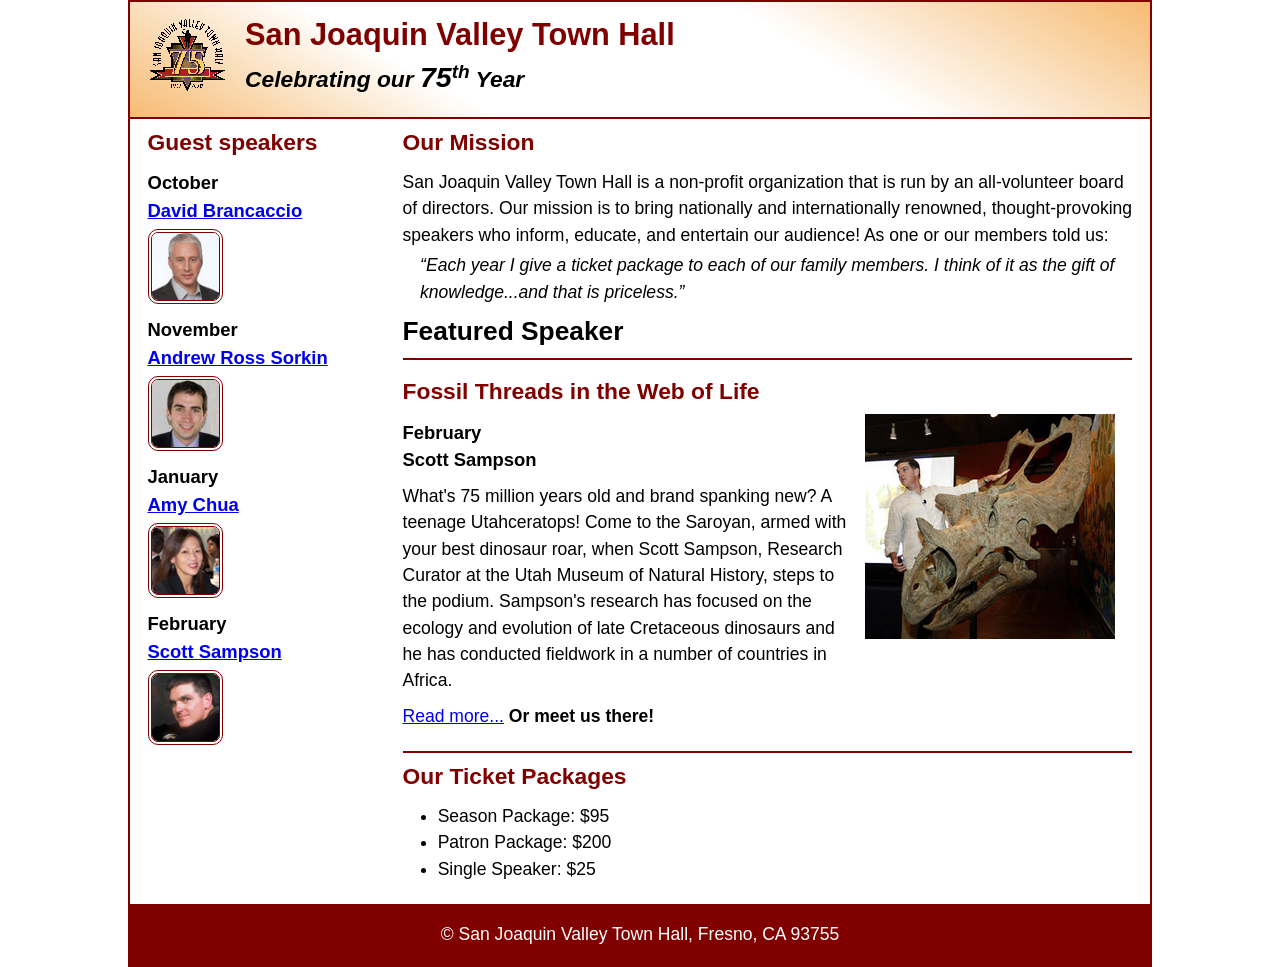
==== index.html @ a7527fa3 "Add files via upload" ====
<!DOCTYPE html>
<html lang="en">

<head>
	<meta charset="utf-8">
	<title>San Joaquin Valley Town Hall</title>
	<meta name="viewport" content="width=device-width, initial-scale=1">
	<link rel="icon" href="images/favicon.ico">
	<link rel="stylesheet" href="styles/main.css">
</head>

<body>
	<header>
		<img src="images/town_hall_logo.gif" alt="Town Hall logo">
		<h2>San Joaquin Valley Town Hall</h2>
		<h3>Celebrating our <em class="large">75</em><sup>th</sup> Year</h3>
	</header>
	<main>
		<aside>
			<h2>Guest speakers</h2>
			<h3>October<br><a href="speakers/brancaccio.html">David Brancaccio</a></h3>
			<img src="images/brancaccio75.jpg" alt="David Brancaccio photo">
			<h3>November<br><a href="speakers/sorkin.html">Andrew Ross Sorkin</a></h3>
			<img src="images/sorkin75.jpg" alt="Andrew Ross Sorkin photo">
			<h3>January<br><a href="speakers/chua.html">Amy Chua</a></h3>
			<img src="images/chua75.jpg" alt="Amy Chua photo">
			<h3>February<br><a href="speakers/sampson.html">Scott Sampson</a></h3>
			<img src="images/sampson75.jpg" alt="Scott Sampson photo">
		</aside>

		<section>
			<h2>Our Mission</h2>
			<p>San Joaquin Valley Town Hall is a non-profit organization that is run by an 
				all-volunteer board of directors. Our mission is to bring nationally and 
				internationally renowned, thought-provoking speakers who inform, educate, 
				and entertain our audience! As one or our members told us:</p>
			<blockquote>&ldquo;Each year I give a ticket package to each of our family members. 
				I think of it as the gift of knowledge...and that is priceless.&rdquo;</blockquote>

			<h1>Featured Speaker</h1>
			<article class="featured">
				<h2>Fossil Threads in the Web of Life</h2>
				<img src="images/sampson_dinosaur.jpg" alt="Scott Sampson with dinosaur">
				<h3>February<br>
				Scott Sampson</h3>
				<p>What's 75 million years old and brand spanking new? A teenage Utahceratops! 
				Come to the Saroyan, armed with your best dinosaur roar, when Scott Sampson, Research 
				Curator at the Utah Museum of Natural History, steps to the podium. Sampson's research 
				has focused on the ecology and evolution of late Cretaceous dinosaurs and he has conducted 
				fieldwork in a number of countries in Africa.</p>
				<p><a href="speakers/sampson.html">Read more...</a>&nbsp;<b>Or meet us there!</b></p>
			</article>

			<h2>Our Ticket Packages</h2>
			<ul>
				<li>Season Package: $95</li>
				<li>Patron Package: $200</li>
				<li>Single Speaker: $25</li>
			</ul>
		</section>	
	</main>
	<footer>
		<p>&copy; San Joaquin Valley Town Hall, Fresno, CA 93755</p>
	</footer>
</body>
</html>
---- styles/main.css ----
/* custom property */
:root {
	--accent-color: #800000;  /* could also be coded #800 */
	--gradient-color: #f6bb73;
}

/* reset */
* {
	margin: 0;
	padding: 0;
	box-sizing: border-box;
}

/* default styles */
body {
	font-family: Arial, Helvetica, sans-serif;
    font-size: calc(15px + .2vw);
	width: min(80%, 1024px);
	line-height: 1.5;
	margin: auto;
	border: 2px solid var(--accent-color);
}
h1, h2, h3, p, ul {
	padding: .25em 0;
}
a:hover, a:focus{
	font-style: italic;
	color: var(--accent-color);
}
h1 {
	font-size: 150%;
}
h2 {
	font-size: 130%;
	color: var(--accent-color);
}
h3 {
	font-size: 105%;
}
ul {
	margin-left: 2em;
}

/* the styles for the header */
header {
	line-height: 1.2;
	border-bottom: 2px solid var(--accent-color);
	background-image: linear-gradient(
	    30deg, var(--gradient-color) 0%, white 30%, white 65%, var(--gradient-color) 100%);
	& h2 {
		font-size: 175%;
		padding: .5em 0 0 0;
	}
	& h3 {
		font-size: 130%;
		font-style: italic;
		padding-bottom: 1em;
	}
	& img {
		width: clamp(40px, 15%, 80px);
		float: left;
		margin: .75em 1em;
	}
}

/* the styles for the main content */
main {
	display: flex;
	clear: left;
	padding: 0 1em 1em;
	& blockquote {
		font-style: italic;
		padding-left: 1em;
	}
	& h3 + img { /* speaker images */
		width: clamp(40px, 50%, 75px);
		border: 4px double var(--accent-color);
		border-radius: 10px;
	}
}

/* the styles for the section */
section {
	flex-basis: 75%;
	padding-left: .5em;
	& img {
		width: clamp(100px, 50%, 250px);
		float: right;
		margin: 0 1em .25em;
	}
}

/* the styles for the aside */
aside {
	flex-basis: 25%;
	padding-right: .5em;
}

/* the styles for the footer */
footer {
	background-color: var(--accent-color);
	& p {
		text-align: center;
		color: white;
		padding: 1em 0;
	}
}

/* CSS class */
.featured {
	border-top: 2px solid var(--accent-color);
	border-bottom: 2px solid var(--accent-color);
	padding: .5em 0 1em;
}
.speaker {
	& h1 {
		color: var(--accent-color);
	}
	& h2 {
		color: black;
	}
	& p {
		padding: .5em 0; 
	}	
}
.large {
	font-size: 125%;
}
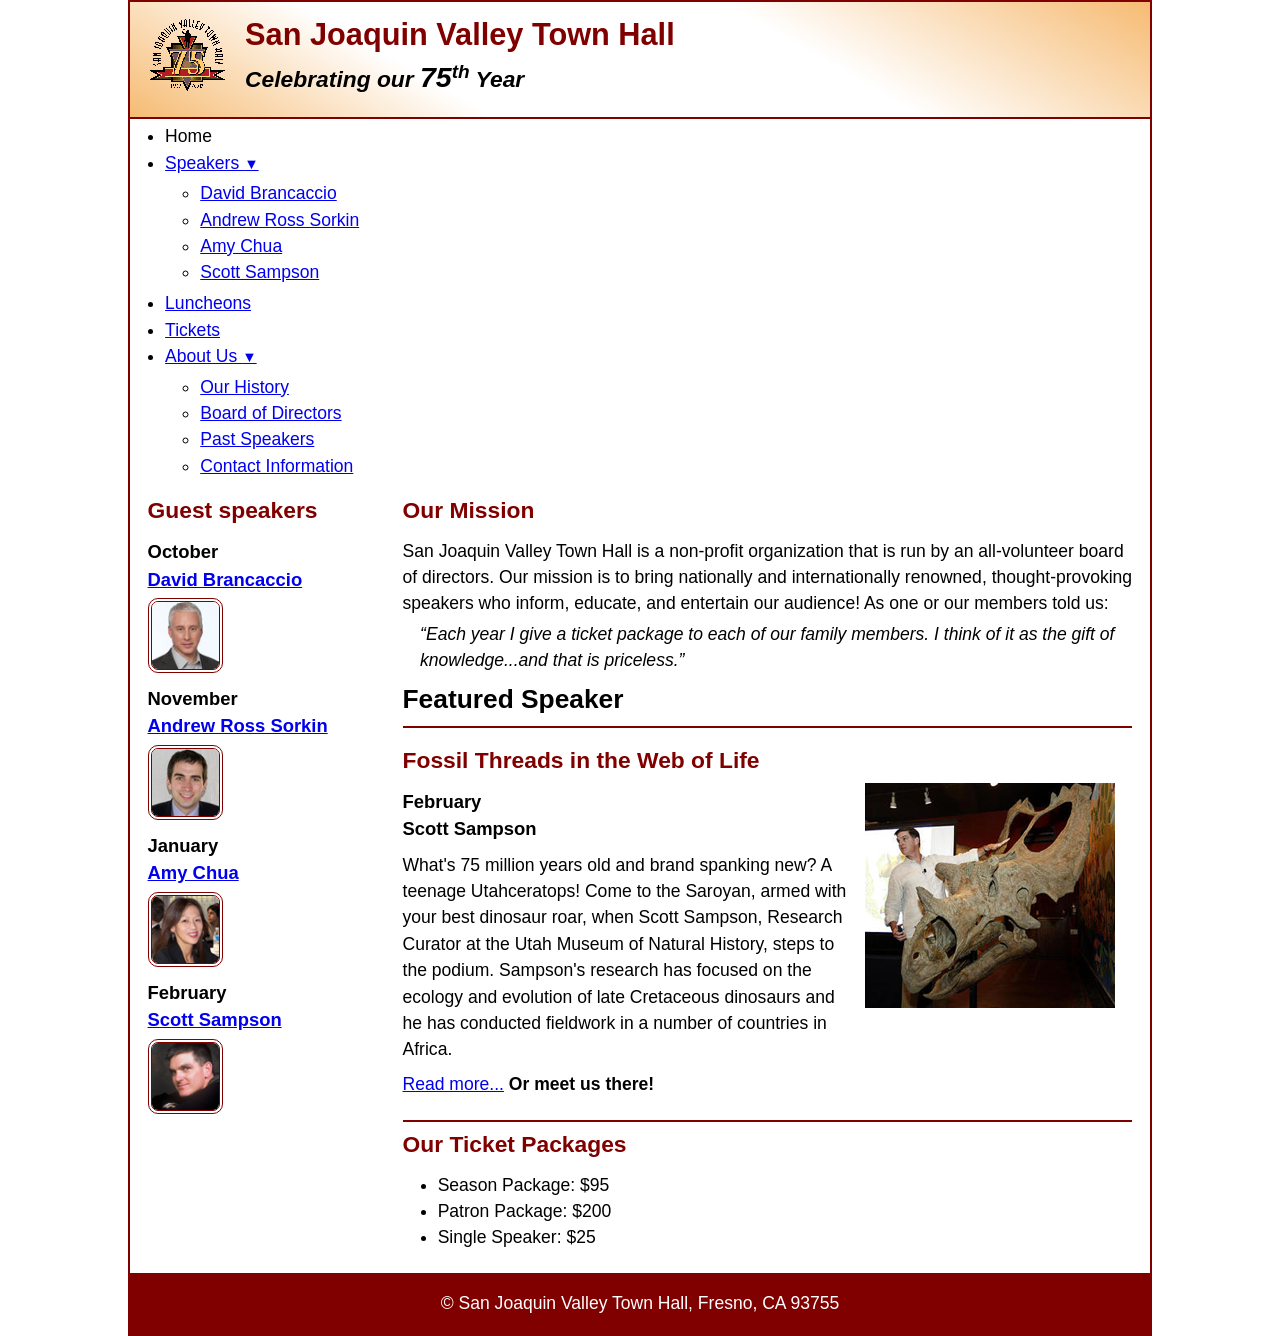
==== commit a64db736: "Add navigation bar to index.html Added navigation bar with menu items for Speakers, Luncheons, Ticke" ====
--- a/index.html
+++ b/index.html
@@ -15,7 +15,37 @@
 		<h2>San Joaquin Valley Town Hall</h2>
 		<h3>Celebrating our <em class="large">75</em><sup>th</sup> Year</h3>
 	</header>
-	<main>
+
+<nav class="navbar">
+    <ul class="menu">
+        <li><a class="current">Home</a></li>
+
+        <li>
+            <a href="#">Speakers <small>&#9660;</small></a>
+            <ul class="submenu">
+                <li><a href="speakers/brancaccio.html">David Brancaccio</a></li>
+                <li><a href="speakers/sorkin.html">Andrew Ross Sorkin</a></li>
+                <li><a href="speakers/chua.html">Amy Chua</a></li>
+                <li><a href="speakers/sampson.html">Scott Sampson</a></li>
+            </ul>
+        </li>
+
+        <li><a href="#">Luncheons</a></li>
+        <li><a href="#">Tickets</a></li>
+
+        <li>
+            <a href="#">About Us <small>&#9660;</small></a>
+            <ul class="submenu">
+                <li><a href="#">Our History</a></li>
+                <li><a href="#">Board of Directors</a></li>
+                <li><a href="#">Past Speakers</a></li>
+                <li><a href="#">Contact Information</a></li>
+            </ul>
+        </li>
+    </ul>
+</nav>
+
+<main>
 		<aside>
 			<h2>Guest speakers</h2>
 			<h3>October<br><a href="speakers/brancaccio.html">David Brancaccio</a></h3>
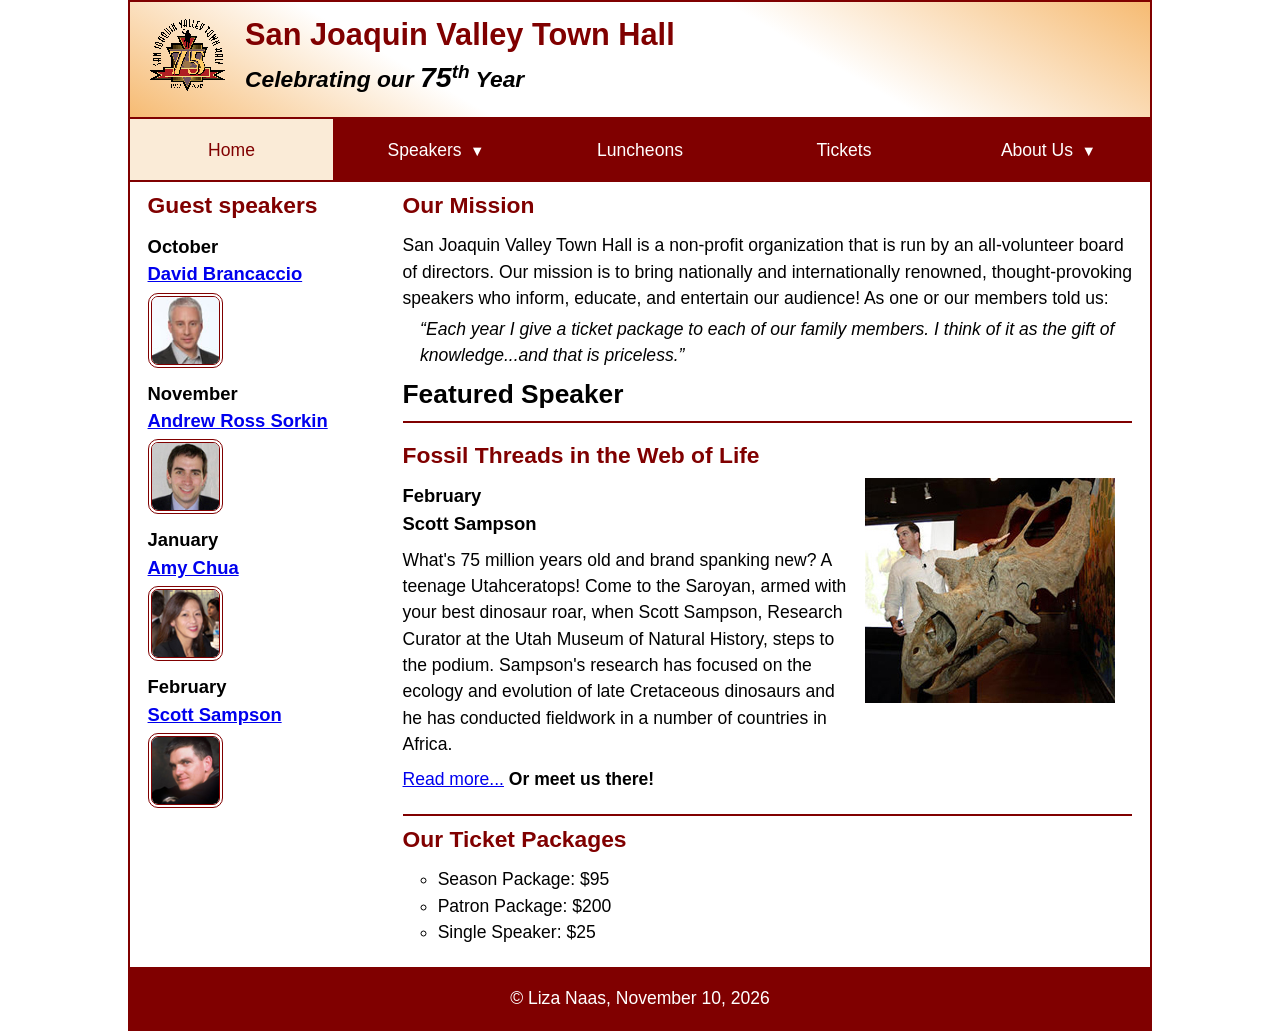
==== commit 4145b753: "Modify footer with author and date information Updated footer to include author name and date." ====
--- a/index.html
+++ b/index.html
@@ -90,7 +90,7 @@
 		</section>	
 	</main>
 	<footer>
-		<p>&copy; San Joaquin Valley Town Hall, Fresno, CA 93755</p>
+		<p>&copy; Liza Naas, November 10, 2026</p>
 	</footer>
 </body>
 </html>
--- a/styles/main.css
+++ b/styles/main.css
@@ -1,7 +1,10 @@
 /* custom property */
 :root {
-	--accent-color: #800000;  /* could also be coded #800 */
-	--gradient-color: #f6bb73;
+    --accent-color: #800000;
+    --gradient-color: #f6bb73;
+    --menu-light: white;
+    --menu-mid: antiquewhite;
+    --menu-dark: #800000;
 }
 
 /* reset */
@@ -125,4 +128,80 @@
 }
 .large {
 	font-size: 125%;
-}+}
+
+/* Chapter 7 - Navigation menu */
+.navbar {
+    background-color: var(--accent-color);
+}
+
+.navbar a {
+    display: block;
+    padding: 1em;
+    margin: 0 1px 2px;
+    text-decoration: none;
+    color: var(--menu-light);
+}
+
+.navbar a:hover,
+.navbar a:focus,
+.navbar a.current {
+    background-color: var(--menu-mid);
+    color: var(--menu-dark);
+    font-style: normal;
+}
+
+.navbar ul {
+    margin: 0;
+    padding: 0;
+    list-style: none;
+}
+
+/* Horizontal navigation */
+.menu {
+    display: flex;
+    flex-wrap: wrap;
+}
+
+.menu > li {
+    flex-basis: 20%;
+    text-align: center;
+    position: relative;
+}
+
+.menu small {
+    margin-left: .25em;
+}
+
+/* Dropdown navigation */
+.submenu {
+    display: none;
+    position: absolute;
+    top: 100%;
+    left: 0;
+    right: 0;
+    z-index: 10;
+    background-color: var(--accent-color);
+}
+
+.menu > li:hover > .submenu,
+.menu > li:focus-within > .submenu {
+    display: block;
+}
+
+.submenu > li a {
+    margin: 0 2px 2px;
+}
+
+.menu > li:first-child > a {
+    margin-left: 0;
+}
+
+.menu > li:last-child > a {
+    margin-right: 0;
+}
+
+/* Circle bullets for ticket packages */
+section ul {
+    list-style-type: circle;
+}
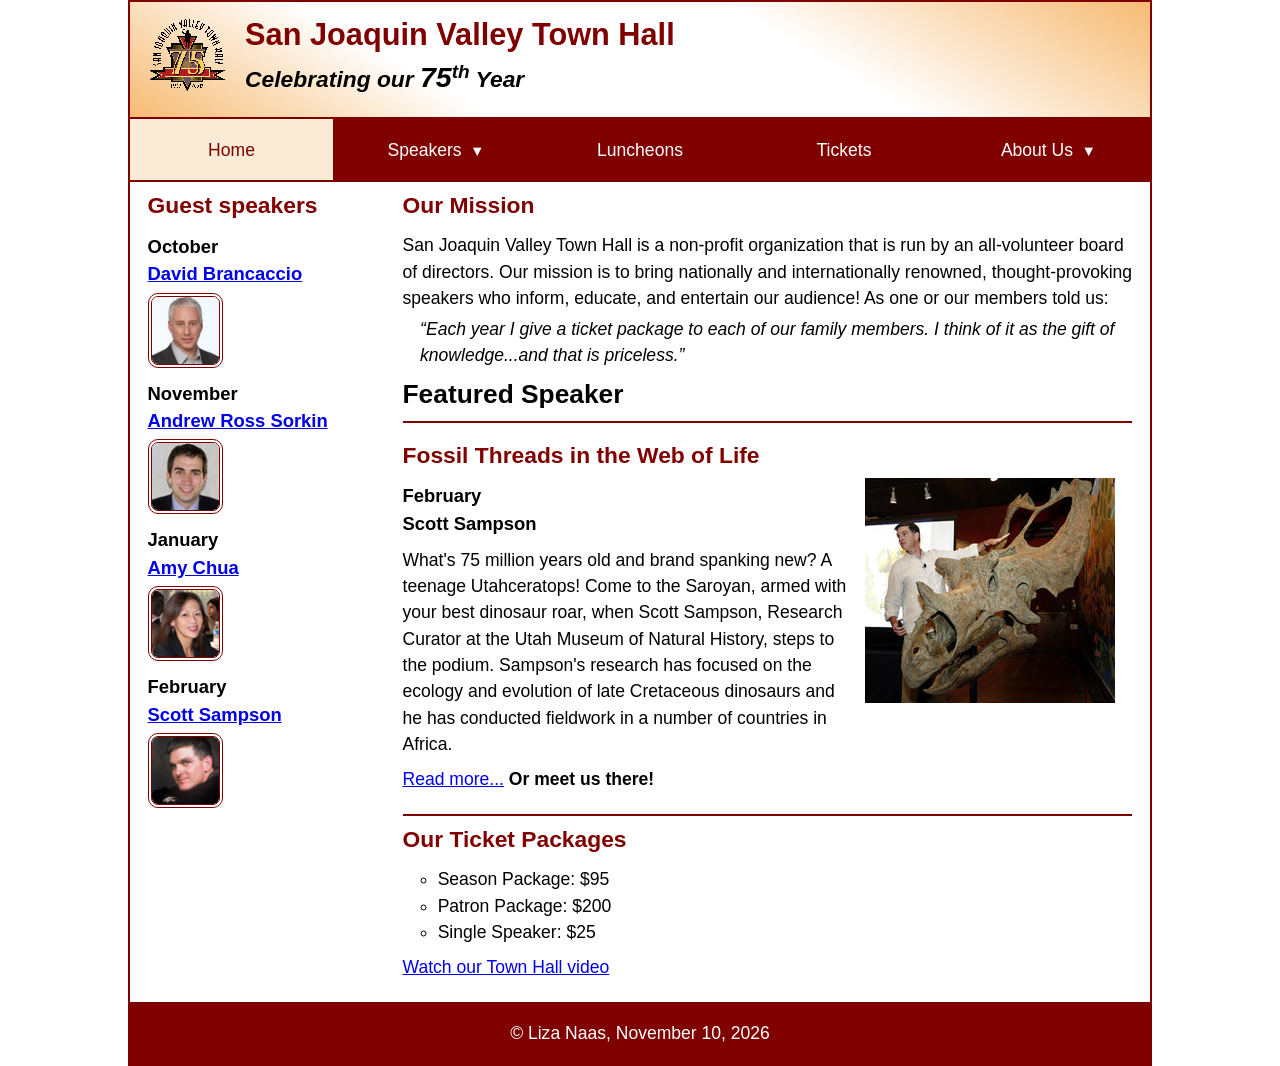
==== commit be221b7d: "Add video link to Town Hall section Added a video link to the Town Hall section." ====
--- a/index.html
+++ b/index.html
@@ -81,12 +81,21 @@
 				<p><a href="speakers/sampson.html">Read more...</a>&nbsp;<b>Or meet us there!</b></p>
 			</article>
 
-			<h2>Our Ticket Packages</h2>
-			<ul>
-				<li>Season Package: $95</li>
-				<li>Patron Package: $200</li>
-				<li>Single Speaker: $25</li>
-			</ul>
+			
+<h2>Our Ticket Packages</h2>
+<ul>
+    <li>Season Package: $95</li>
+    <li>Patron Package: $200</li>
+    <li>Single Speaker: $25</li>
+</ul>
+
+<!-- Video link -->
+<p>
+    <a href="#" onclick="return false;">
+        Watch our Town Hall video
+    </a>
+</p>
+
 		</section>	
 	</main>
 	<footer>
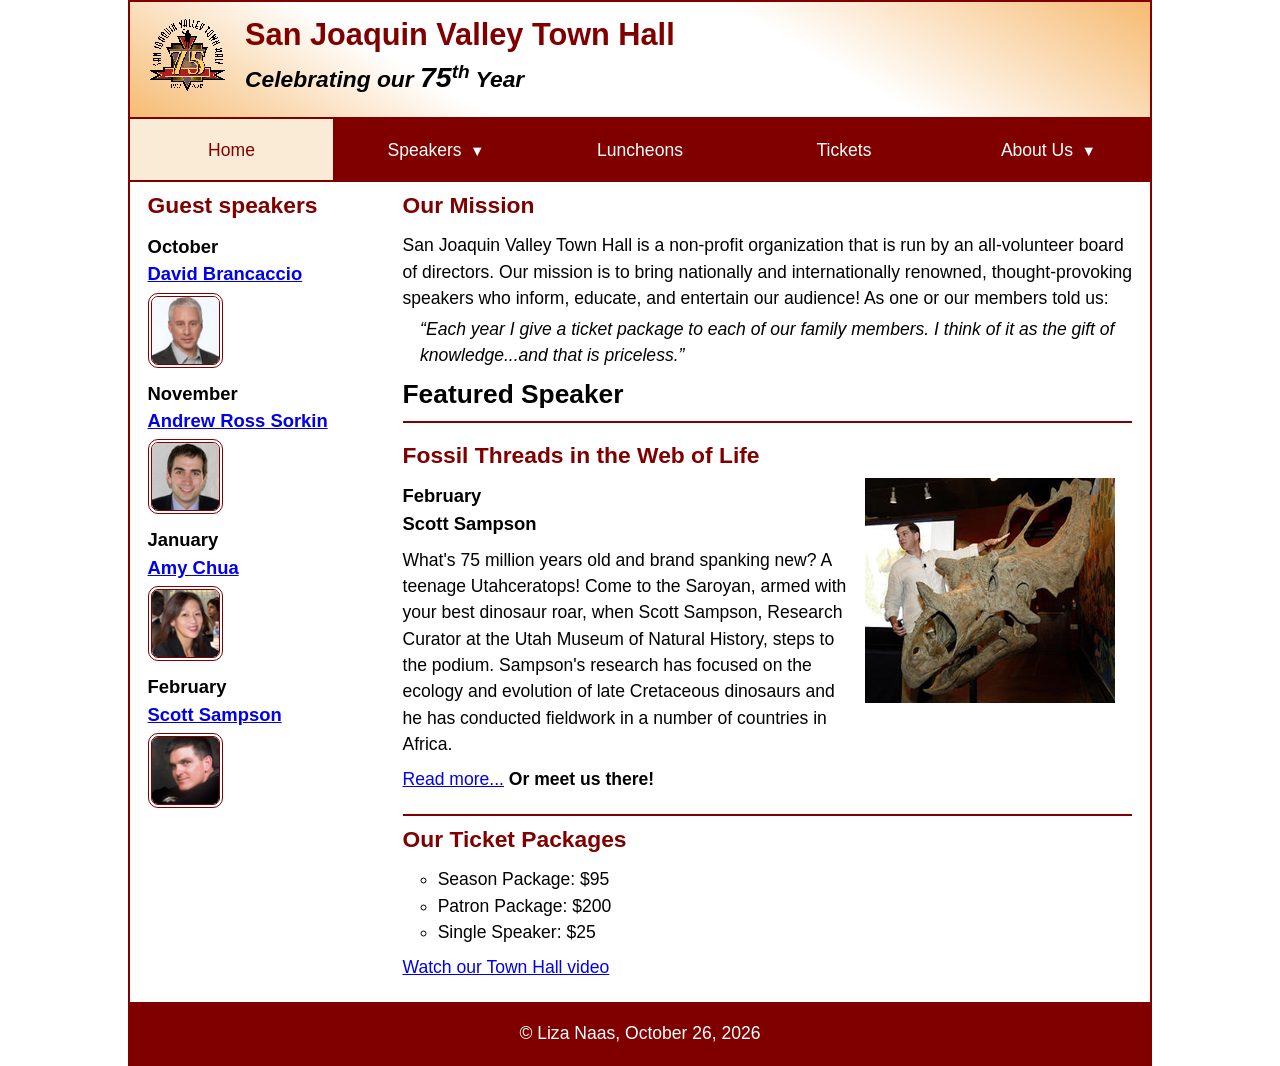
==== commit 96c75b23: "Fix footer date and format HTML structure Updated footer date and corrected HTML formatting." ====
--- a/index.html
+++ b/index.html
@@ -99,7 +99,7 @@
 		</section>	
 	</main>
 	<footer>
-		<p>&copy; Liza Naas, November 10, 2026</p>
+		<p>&copy; Liza Naas, October 26, 2026</p>
 	</footer>
 </body>
 </html>
--- a/styles/main.css
+++ b/styles/main.css
@@ -200,7 +200,9 @@
 .menu > li:last-child > a {
     margin-right: 0;
 }
-
+section ul {
+    list-style-type: circle;
+}
 /* Circle bullets for ticket packages */
 section ul {
     list-style-type: circle;
